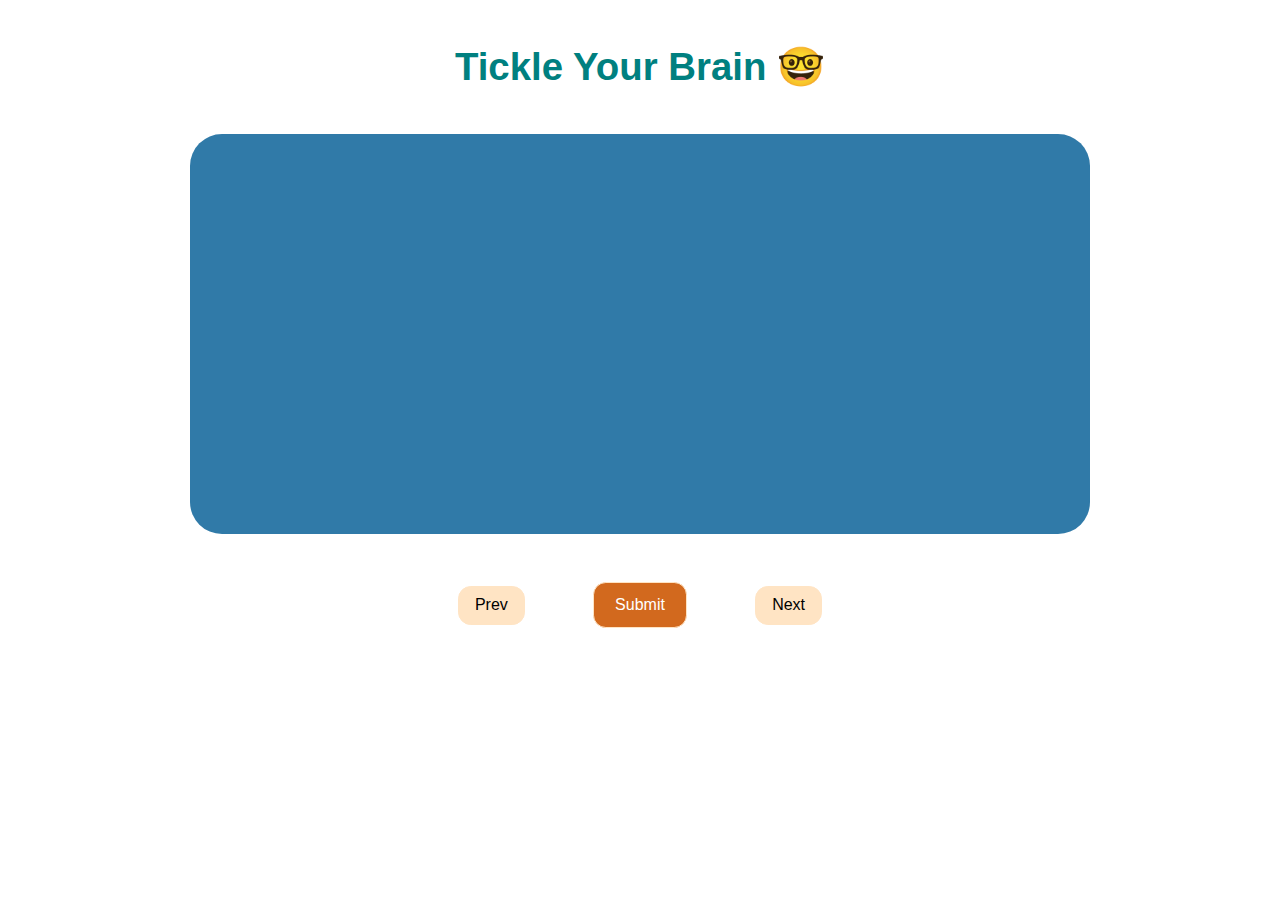
==== block-BJaaim/code/index.html @ cc8bd13b "quiz-initial" ====
<!DOCTYPE html>
<html lang="en">
<head>
  <meta charset="UTF-8">
  <meta http-equiv="X-UA-Compatible" content="IE=edge">
  <meta name="viewport" content="width=device-width, initial-scale=1.0">
  <title>Quiz App</title>
  <link rel="stylesheet" href="style.css">
</head>
<body>
  <header>
    <h1 class="tac">Tickle Your Brain 🤓</h1>
    <main>
      <div class="container">
        <div class="quiz-container">
        </div>
        <div class="btn-container">
          <button>Prev</button>
          <button class="submit">Submit</button>
          <button>Next</button>
        </div>
      </div>
    </main>
  </header>
  <script src="data.js"></script>
  <script src="index.js"></script>
</body>
</html>
---- block-BJaaim/code/style.css ----
/* http://meyerweb.com/eric/tools/css/reset/ 
   v2.0 | 20110126
   License: none (public domain)
*/

html, body, div, span, applet, object, iframe,
h1, h2, h3, h4, h5, h6, p, blockquote, pre,
a, abbr, acronym, address, big, cite, code,
del, dfn, em, img, ins, kbd, q, s, samp,
small, strike, strong, sub, sup, tt, var,
b, u, i, center,
dl, dt, dd, ol, ul, li,
fieldset, form, label, legend,
table, caption, tbody, tfoot, thead, tr, th, td,
article, aside, canvas, details, embed, 
figure, figcaption, footer, header, hgroup, 
menu, nav, output, ruby, section, summary,
time, mark, audio, video {
  margin: 0;
  padding: 0;
  border: 0;
  font-size: 100%;
  font: inherit;
  vertical-align: baseline;
}
/* HTML5 display-role reset for older browsers */
article, aside, details, figcaption, figure, 
footer, header, hgroup, menu, nav, section {
  display: block;
}
body {
  line-height: 1;
}
ol, ul {
  list-style: none;
}
blockquote, q {
  quotes: none;
}
blockquote:before, blockquote:after,
q:before, q:after {
  content: '';
  content: none;
}
table {
  border-collapse: collapse;
  border-spacing: 0;
}

/* General */

html {
  font-size: 16px;
}

/* Fonts */

@import url('https://fonts.googleapis.com/css2?family=Poppins&display=swap');

body {
  font-family: 'Poppins', sans-serif;
}

*, *::before, *::after {
  box-sizing: border-box;
}

.container {
  max-width: 1040px;
  margin: 0 auto;
  width: 100%;
}

.flex {
  display: flex;
}

.jcc {
  justify-content: center;
}

.aic {
  align-items: center;
}

.tac {
  text-align: center;
}

a {
  text-decoration: none;
}

/* Custom Style */

/* Header */

h1 {
  font-size: 2.4rem;
  font-weight: 600;
  color: teal;
  padding: 3rem 0;
}

/* Main */

.quiz-container {
  width: 900px;
  background-color: rgb(48, 122, 168);
  height: 400px;
  margin: 0 auto;
  border-radius: 2rem;
  color: #fff;
}

.btn-container {
  padding-top: 3rem;
  width: 600px;
  margin: 0 auto;
  text-align: center;
}

button {
  margin: 0 2rem;
  background-color: bisque;
  padding: 0.6rem 1rem;
  border: 0.3px solid bisque;
  border-radius: 0.8rem;
  cursor: pointer;
  font-family: 'Poppins', sans-serif;
  font-size: 1rem;
}

button:hover {
  background-color: rgb(238, 194, 139);
  transition: 0.2s ease-in;
}

.submit {
  padding: 0.8rem 1.3rem;
  background-color: chocolate;
  color: white;
}

.submit:hover {
  background-color: green;
  transition: 0.2s ease-in;
}
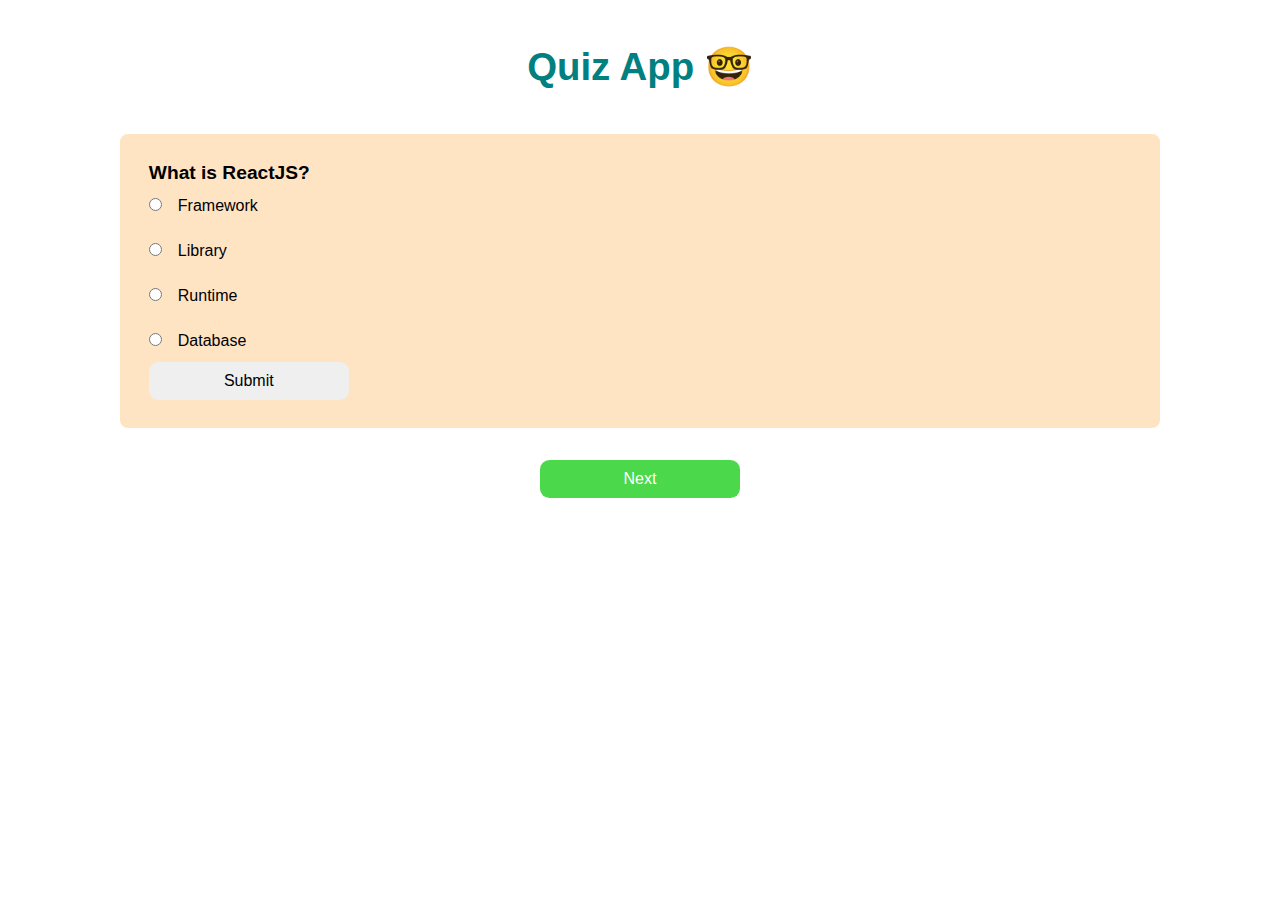
==== commit 2cf40a01: "quiz app" ====
--- a/block-BJaaim/code/index.html
+++ b/block-BJaaim/code/index.html
@@ -9,19 +9,52 @@
 </head>
 <body>
   <header>
-    <h1 class="tac">Tickle Your Brain 🤓</h1>
-    <main>
-      <div class="container">
-        <div class="quiz-container">
-        </div>
-        <div class="btn-container">
-          <button>Prev</button>
-          <button class="submit">Submit</button>
-          <button>Next</button>
-        </div>
-      </div>
-    </main>
+    <h1 class="tac">Quiz App 🤓</h1>
   </header>
+  <main>
+    <div class="container quiz">
+      <!-- <form class="form">
+        <fieldset name="fields">
+          <legend>
+            What is the HTML attribute in the script tag to make JS files render after HTML & CSS?
+          </legend>
+          <div class="options">
+            <input 
+            type="radio"
+            id ="choice1"
+            name="q1"
+            value="defer"
+            checked>
+            <label for="choice1">defer</label>
+            <input 
+            type="radio"
+            id ="choice2"
+            name="q1"
+            value="class"
+            >
+            <label for="choice1">class</label>
+            <input 
+            type="radio"
+            id ="choice3"
+            name="q1"
+            value="title"
+            >
+            <label for="choice3">title</label>
+          </div>
+          <div>
+            <button type="submit" class="submit">Submit</button>
+          </div>
+        </fieldset>
+      </form> -->
+    </div>
+  </main>
+  <footer class="container">
+    <div class="flex jsb aic">
+      <button class="prev">Previous</button>
+      <button class="next">Next</button>
+      <button class="show-result">Show Result</button>
+    </div>
+  </footer>
   <script src="data.js"></script>
   <script src="index.js"></script>
 </body>
--- a/block-BJaaim/code/style.css
+++ b/block-BJaaim/code/style.css
@@ -79,6 +79,10 @@
   justify-content: center;
 }
 
+.jsb {
+  justify-content: space-between;
+}
+
 .aic {
   align-items: center;
 }
@@ -104,45 +108,55 @@
 
 /* Main */
 
-.quiz-container {
-  width: 900px;
-  background-color: rgb(48, 122, 168);
-  height: 400px;
-  margin: 0 auto;
-  border-radius: 2rem;
+form { 
+  border: none;
+  padding: 1.8rem;
+  border-radius: 0.5rem;
+  background-color: bisque;
+  margin-bottom: 2rem;
+
+}
+
+legend {
+  font-size: 1.2rem;
+  font-weight: 600;
+}
+
+input {
+  margin: 1rem 0;
+}
+
+input[value] {
+  margin-right: 1rem;
+}
+
+button {
+  border-radius: 0.6rem;
+  outline: none;
+  border: none;
+  padding: 0.6rem 0.8rem;
+  font-size: 1rem;
+  width: 200px;
+}
+
+.prev, .next {
+  cursor: pointer;
   color: #fff;
 }
 
-.btn-container {
-  padding-top: 3rem;
-  width: 600px;
-  margin: 0 auto;
-  text-align: center;
+.next {
+  background-color: rgb(75, 216, 75);
 }
 
-button {
-  margin: 0 2rem;
-  background-color: bisque;
-  padding: 0.6rem 1rem;
-  border: 0.3px solid bisque;
-  border-radius: 0.8rem;
-  cursor: pointer;
-  font-family: 'Poppins', sans-serif;
-  font-size: 1rem;
+.prev {
+  background-color: orange;
 }
 
-button:hover {
-  background-color: rgb(238, 194, 139);
-  transition: 0.2s ease-in;
+.show-result {
+  visibility: hidden;
 }
 
 .submit {
-  padding: 0.8rem 1.3rem;
-  background-color: chocolate;
-  color: white;
-}
-
-.submit:hover {
-  background-color: green;
-  transition: 0.2s ease-in;
+  cursor: pointer;
+  background-color: teal;
 }